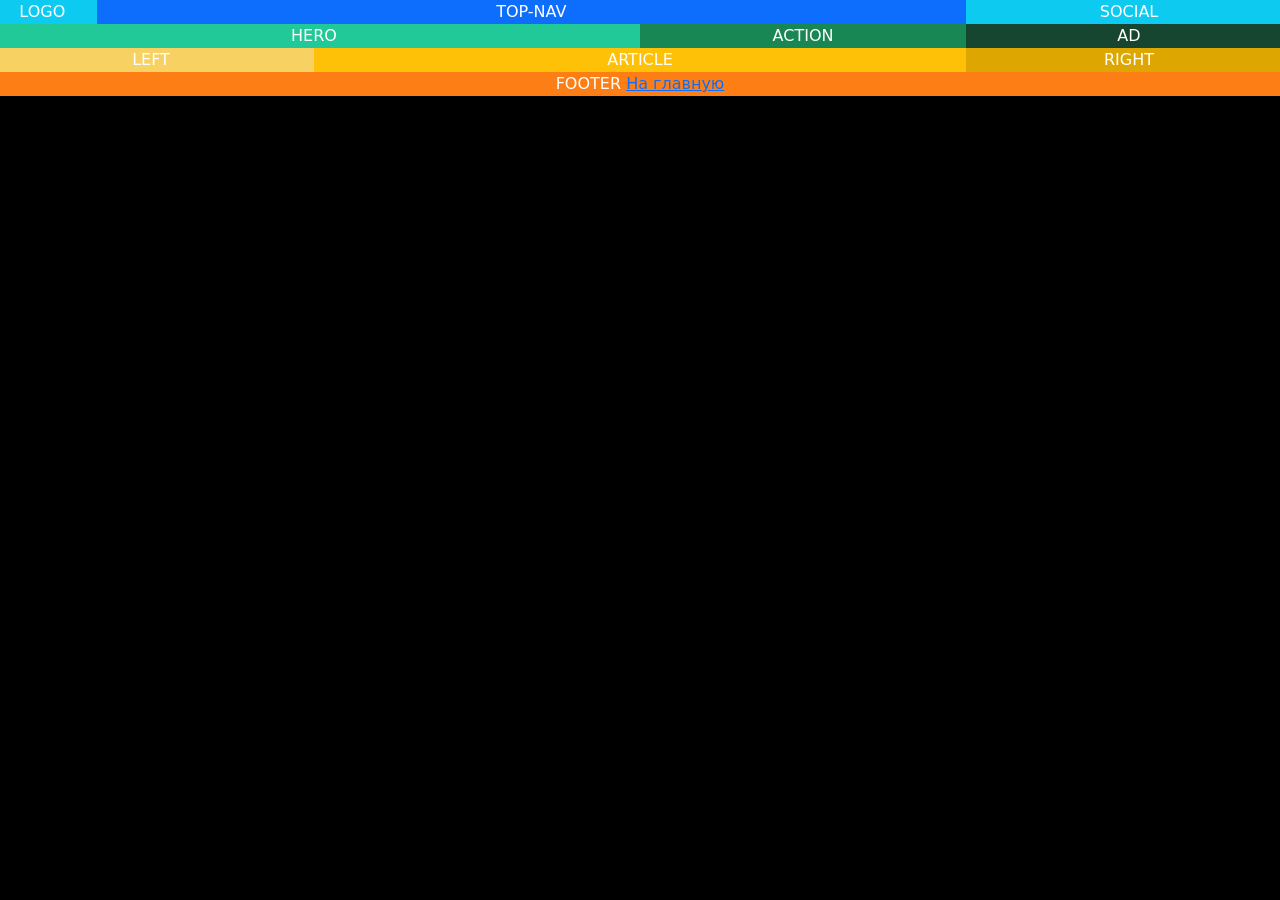
==== hard-hw.html @ 793a5d22 "выполняет первое задание" ====
<!DOCTYPE html>
<html lang="en">

<head>
	<meta charset="UTF-8">
	<meta name="viewport" content="width=device-width, initial-scale=1.0">
	<link href="https://cdn.jsdelivr.net/npm/bootstrap@5.3.8/dist/css/bootstrap.min.css" rel="stylesheet" integrity="sha384-sRIl4kxILFvY47J16cr9ZwB07vP4J8+LH7qKQnuqkuIAvNWLzeN8tE5YBujZqJLB" crossorigin="anonymous">
	<link rel="stylesheet" href="styles/style.css">
	<title>SpaceX</title>
</head>

<body class="d-flex flex-column min-vh-100 text-center">
	<header class="row hard-hw">
		<div class="logo col-12 col-md-2 col-lg-1">LOGO</div>
		<div class="top-nav col-7 col-md-6 col-lg-8">TOP-NAV</div>
		<div class="social col-5 col-md-4 col-lg-3">SOCIAL</div>
	</header>

	<main class="row">
		<div class="hero col-12 col-lg-6 order-lg-0">HERO</div>

		<div class=" action col-12 col-lg-3 order-lg-1">ACTION</div>

		<aside class="left col-12 col-md-8 col-lg-3 order-lg-3">LEFT</aside>

		<div class="ad col-12 col-md-4 col-lg-3 order-lg-2">AD</div>

		<article class="article col-12 col-lg-6 order-lg-4">ARTICLE</article>

		<aside class="right col-12 col-lg-3 order-lg-5">RIGHT</aside>
	</main>

	<footer class="footer row">
		<div="col-12">FOOTER
			<a href="index.html">На главную</a>
			</div>
	</footer>

	<script src="https://cdn.jsdelivr.net/npm/bootstrap@5.3.8/dist/js/bootstrap.bundle.min.js" integrity="sha384-FKyoEForCGlyvwx9Hj09JcYn3nv7wiPVlz7YYwJrWVcXK/BmnVDxM+D2scQbITxI" crossorigin="anonymous"></script>
</body>

</html>
---- styles/style.css ----
/* 1. свойства для стики-футера - подключены через классы bootstrap*/
/* body {
    display: flex;
    flex-direction: column;
    min-height: 100vh;
}

main {
    flex-grow: 1;
} */

:root {
    /* 2. можно поменять значения брейкпоинтов */
    /* --bs-breakpoint-xs: 0;
    --bs-breakpoint-sm: 576px;
    --bs-breakpoint-md: 768px;
    --bs-breakpoint-lg: 992px;
    --bs-breakpoint-xl: 1200px;
    --bs-breakpoint-xxl: 1400px; */
    color: var(--bs-body-color);
    --bs-body-color: #ffffff;
    --bs-body-bg: #010001;
}

h2 {
	margin: 50px 0 25px;
}

.easy-hw div {
	border-left: 1px solid var(--bs-white);
	border-right: 1px solid var(--bs-white);
	border-top: 3px solid var(--bs-white);
	border-bottom: 3px solid var(--bs-white);
	background-color: var(--bs-gray-500);
	color: var(--bs-black);
}

.logo,
.social {
	background-color: var(--bs-cyan);
}

.top-nav {
	background-color: var(--bs-blue);
}

.hero {
	background-color: var(--bs-teal);
}

.action {
	background-color: var(--bs-green);
}

.ad {
	background-color: #16462f;

}

.left {
	background-color: #f7d162;
}

.article {
	background-color: var(--bs-yellow);
}

.right {
	background-color: #dda600;
}

.footer {
	background-color: var(--bs-orange);
}
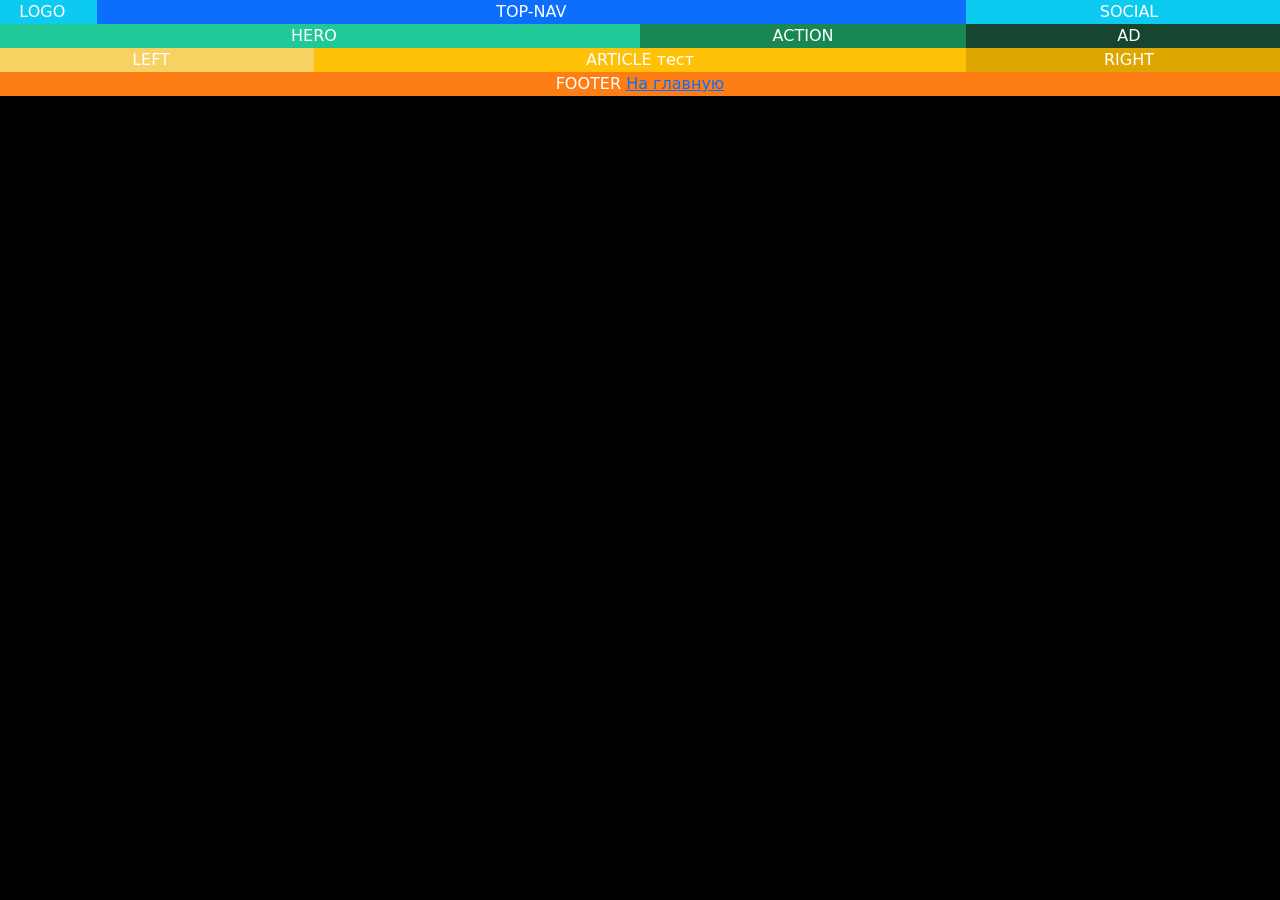
==== commit d6afbeb8: "тест" ====
--- a/hard-hw.html
+++ b/hard-hw.html
@@ -25,7 +25,7 @@
 
 		<div class="ad col-12 col-md-4 col-lg-3 order-lg-2">AD</div>
 
-		<article class="article col-12 col-lg-6 order-lg-4">ARTICLE</article>
+		<article class="article col-12 col-lg-6 order-lg-4">ARTICLE тест</article>
 
 		<aside class="right col-12 col-lg-3 order-lg-5">RIGHT</aside>
 	</main>
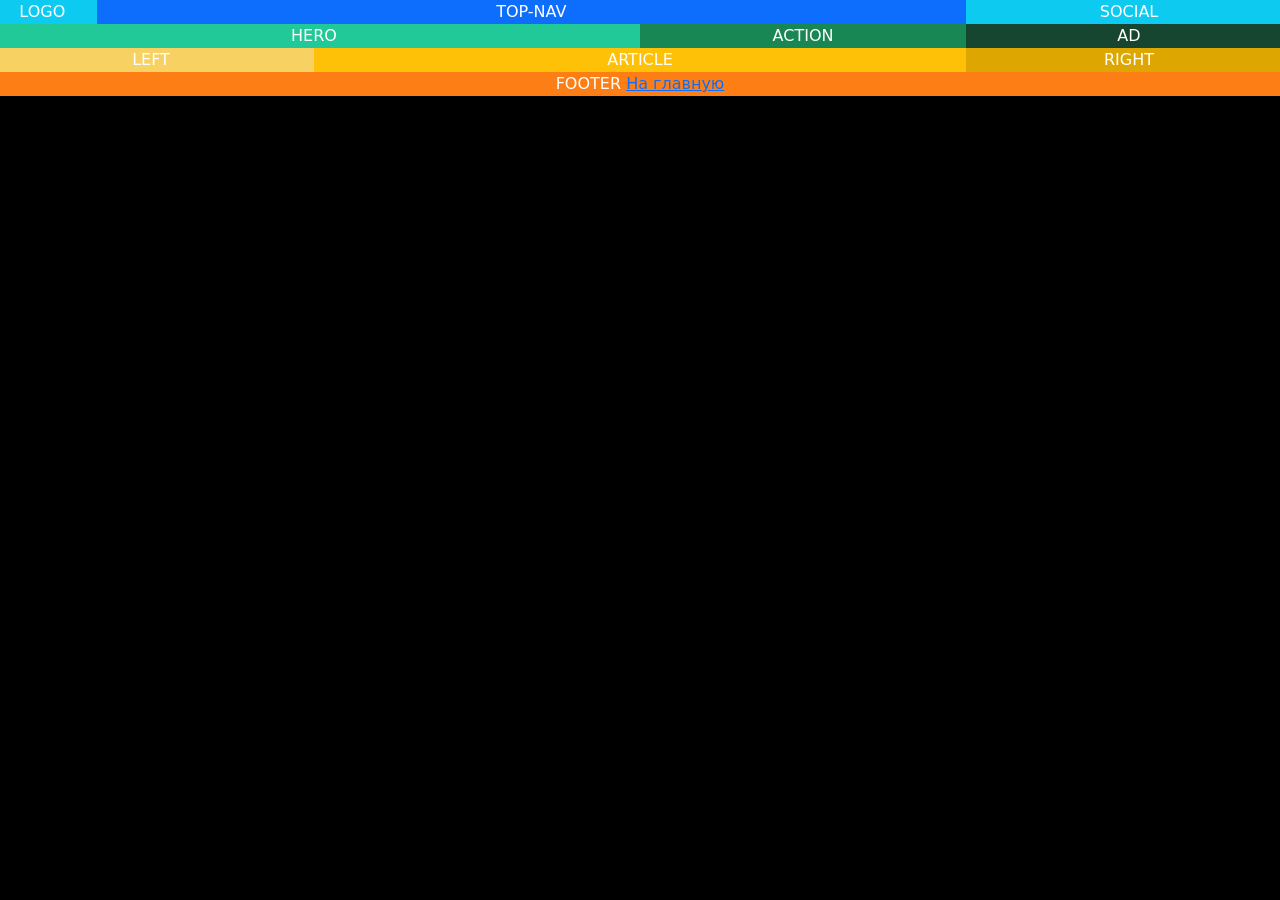
==== commit 5269f249: "удаляет тест" ====
--- a/hard-hw.html
+++ b/hard-hw.html
@@ -25,7 +25,7 @@
 
 		<div class="ad col-12 col-md-4 col-lg-3 order-lg-2">AD</div>
 
-		<article class="article col-12 col-lg-6 order-lg-4">ARTICLE тест</article>
+		<article class="article col-12 col-lg-6 order-lg-4">ARTICLE</article>
 
 		<aside class="right col-12 col-lg-3 order-lg-5">RIGHT</aside>
 	</main>
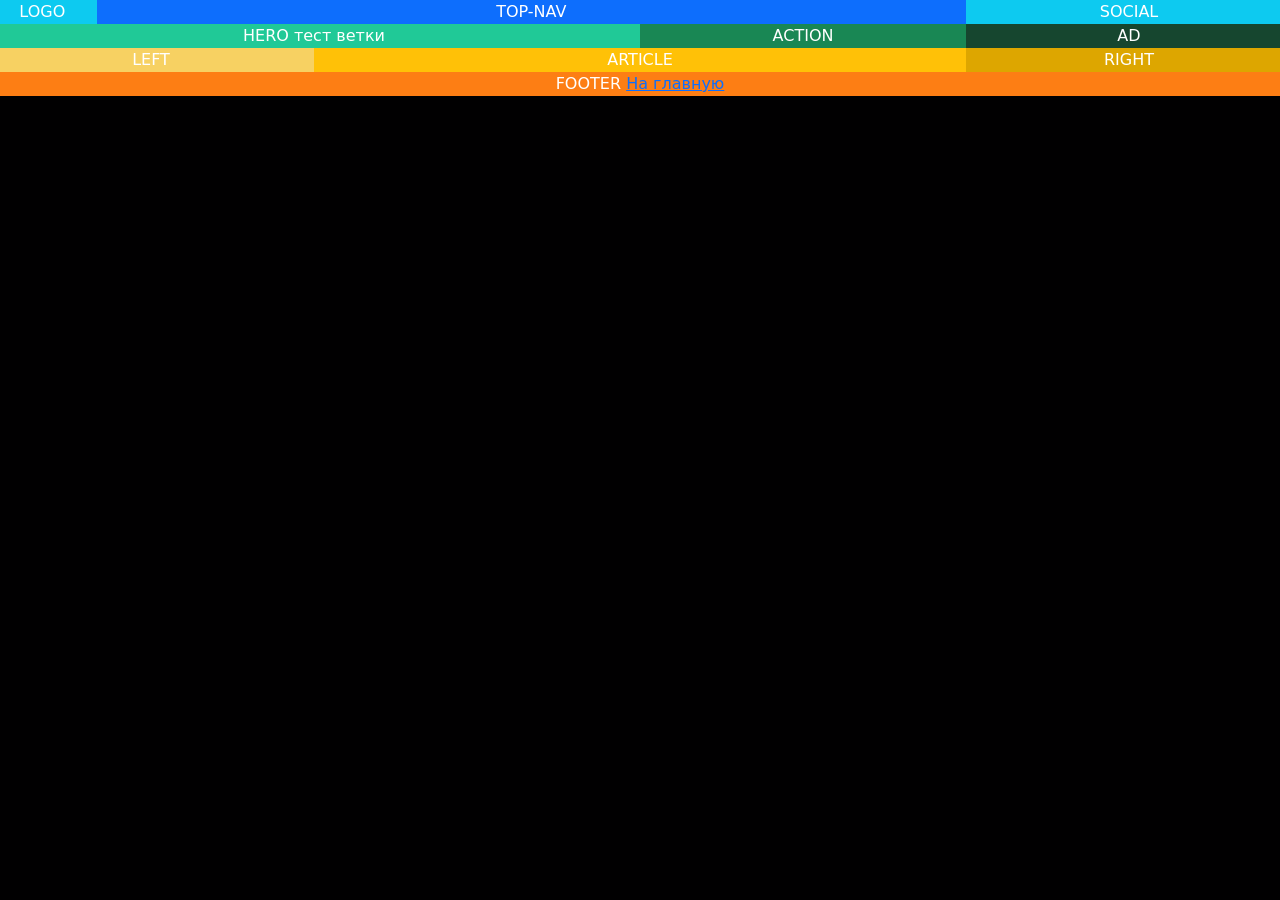
==== commit 21675369: "тестирует публикацию" ====
--- a/hard-hw.html
+++ b/hard-hw.html
@@ -17,7 +17,7 @@
 	</header>
 
 	<main class="row">
-		<div class="hero col-12 col-lg-6 order-lg-0">HERO</div>
+		<div class="hero col-12 col-lg-6 order-lg-0">HERO тест ветки</div>
 
 		<div class=" action col-12 col-lg-3 order-lg-1">ACTION</div>
 
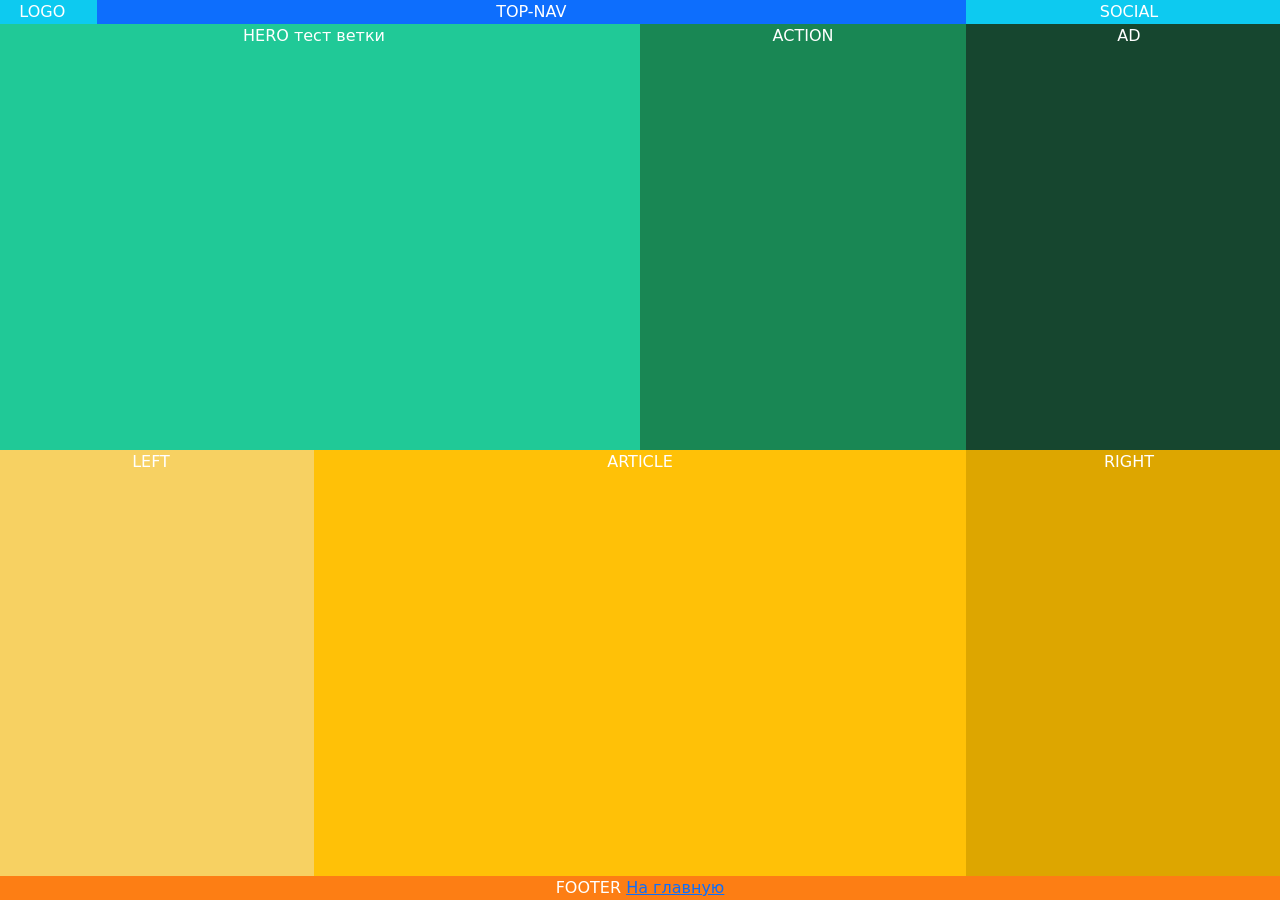
==== commit 1dfcc356: "добавляет стики футер" ====
--- a/hard-hw.html
+++ b/hard-hw.html
@@ -16,7 +16,7 @@
 		<div class="social col-5 col-md-4 col-lg-3">SOCIAL</div>
 	</header>
 
-	<main class="row">
+	<main class="flex-grow-1 row">
 		<div class="hero col-12 col-lg-6 order-lg-0">HERO тест ветки</div>
 
 		<div class=" action col-12 col-lg-3 order-lg-1">ACTION</div>
